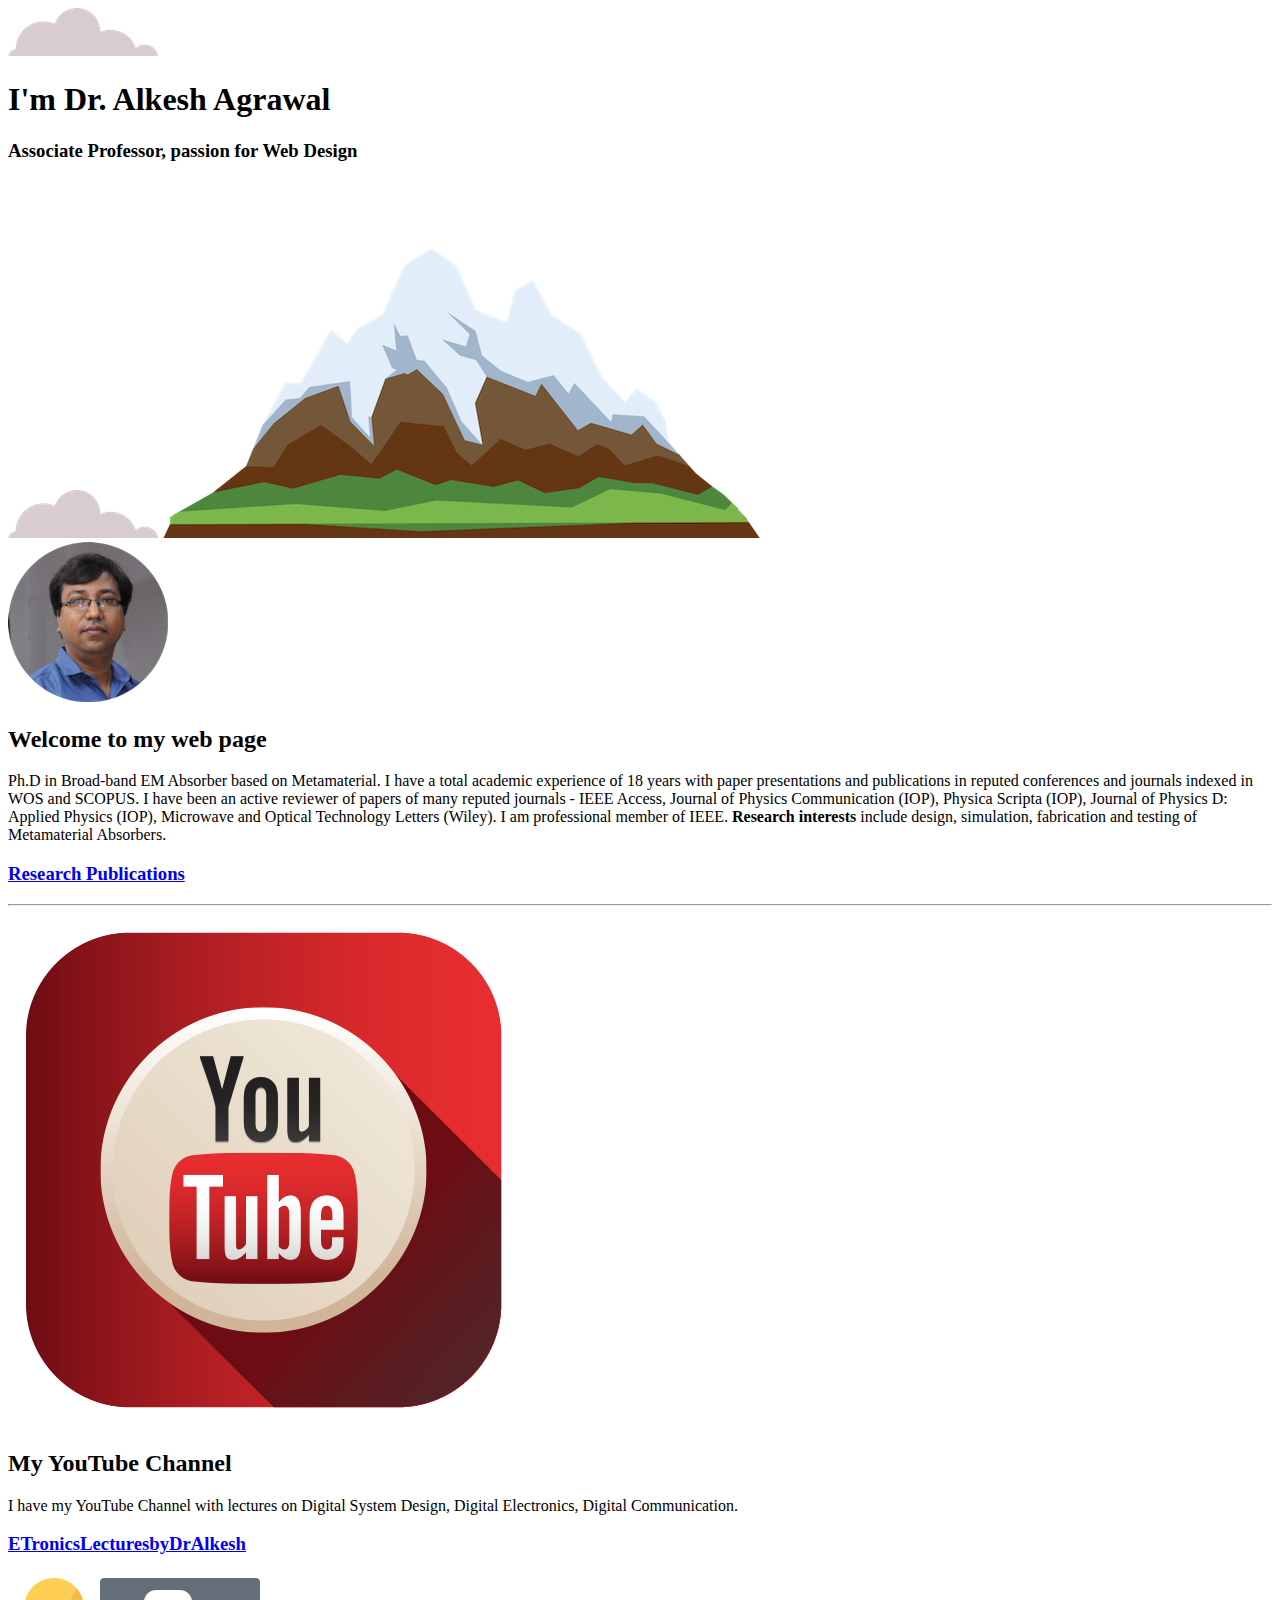
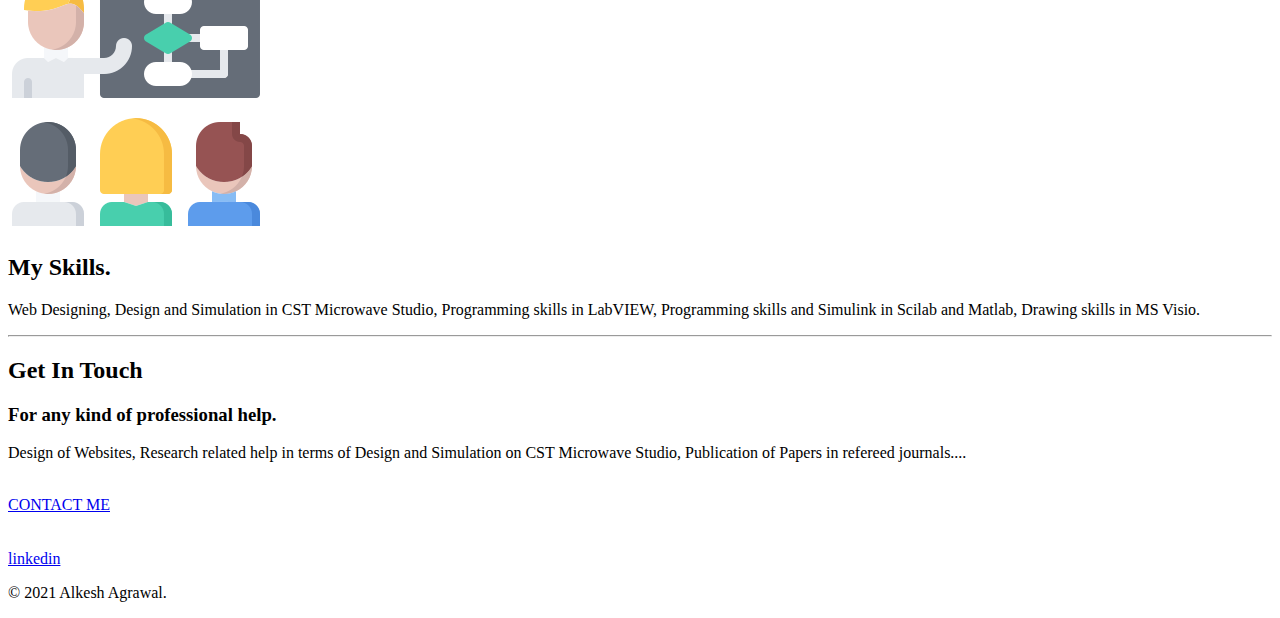
==== index.html @ accfef17 "Add files via upload" ====
<!DOCTYPE html>
<html lang="en">
  <head>
    <meta charset="UTF-8" />
    <meta http-equiv="X-UA-Compatible" content="IE=edge" />
    <meta name="viewport" content="width=device-width, initial-scale=1.0" />
    <title>Alkesh Agrawal</title>
    <link href="CSS/style.css" rel="stylesheet" />
    <link href="favicon.ico" rel="icon" />
    <link
      href="https://fonts.googleapis.com/css2?family=Merriweather:wght@300&family=Montserrat:wght@600&family=Sacramento&display=swap"
      rel="stylesheet"
    />
  </head>
  <body>
    <div class="top-container">
      <img class="top-cloud" src="cloud.png" />
      <h1>I'm Dr. Alkesh Agrawal</h1>
      <h3>Associate Professor, passion for Web Design</h3>
      <img class="bottom-cloud" src="cloud.png" />
      <img class="bottom-mountain" src="mountain.png" />
    </div>
    <div class="middle-container">
      <div class="profile">
        <img src="alkesh1.png" alt="" />
        <h2>Welcome to my web page</h2>
        <p class='profile'>
          Ph.D in Broad-band EM Absorber based on Metamaterial. I have a total
          academic experience of 18 years with paper presentations and
          publications in reputed conferences and journals indexed in WOS and SCOPUS. I have been an active reviewer of papers of many reputed
          journals - IEEE Access, Journal of Physics Communication (IOP), Physica
          Scripta (IOP), Journal of Physics D: Applied Physics (IOP), Microwave
          and Optical Technology Letters (Wiley). I am professional member of
          IEEE. <strong>Research interests </strong> include design, simulation, fabrication and testing of Metamaterial Absorbers.
          <h3><a class="btn" href="researchpublication.html"> Research Publications </a> </h3>
        </p>
      </div>
      <hr />
      <div class="skills">
        <div class="skill-row">
          
          <img class="youtube-pic" src="youtubepic2.png" alt="" />
          <p> <h2>My YouTube Channel</h2>
            I have my YouTube Channel with lectures on Digital System Design, Digital Electronics, Digital Communication.
          </p>
          <h3><a class="btn" href="myyoutubechannel.html"> ETronicsLecturesbyDrAlkesh </a> </h3>
        </div>
       
        <div class="skill-row">
          
          <img class="skill-pic" src="training.png" alt="" />
          <p> <h2>My Skills.</h2> Web Designing, Design and Simulation in CST Microwave Studio,
          Programming skills in LabVIEW,
          Programming skills and Simulink in Scilab and Matlab,
          Drawing skills in MS Visio.               
          </p>
        </div>
        
      </div>
      <hr />
      <div class="contact-me">
        <h2>Get In Touch</h2>
        <h3> For any kind of professional help.</h3>
        <p class="help">
          Design of Websites, Research related help in terms of Design and Simulation on CST Microwave Studio, Publication of Papers in refereed journals.... 
        </p> <br/>
        <a class="myButton" href="contact.html">CONTACT ME</a><br/> <br/>
      </div>
    </div>

    <div class="bottom-container">
      <br/><a href="https://in.linkedin.com/in/dr-alkesh-agrawal-0050a9172?trk=profile-badge"> linkedin </a>
      <p class="copy-right">© 2021 Alkesh Agrawal.</p>
    </div>
  </body>
</html>
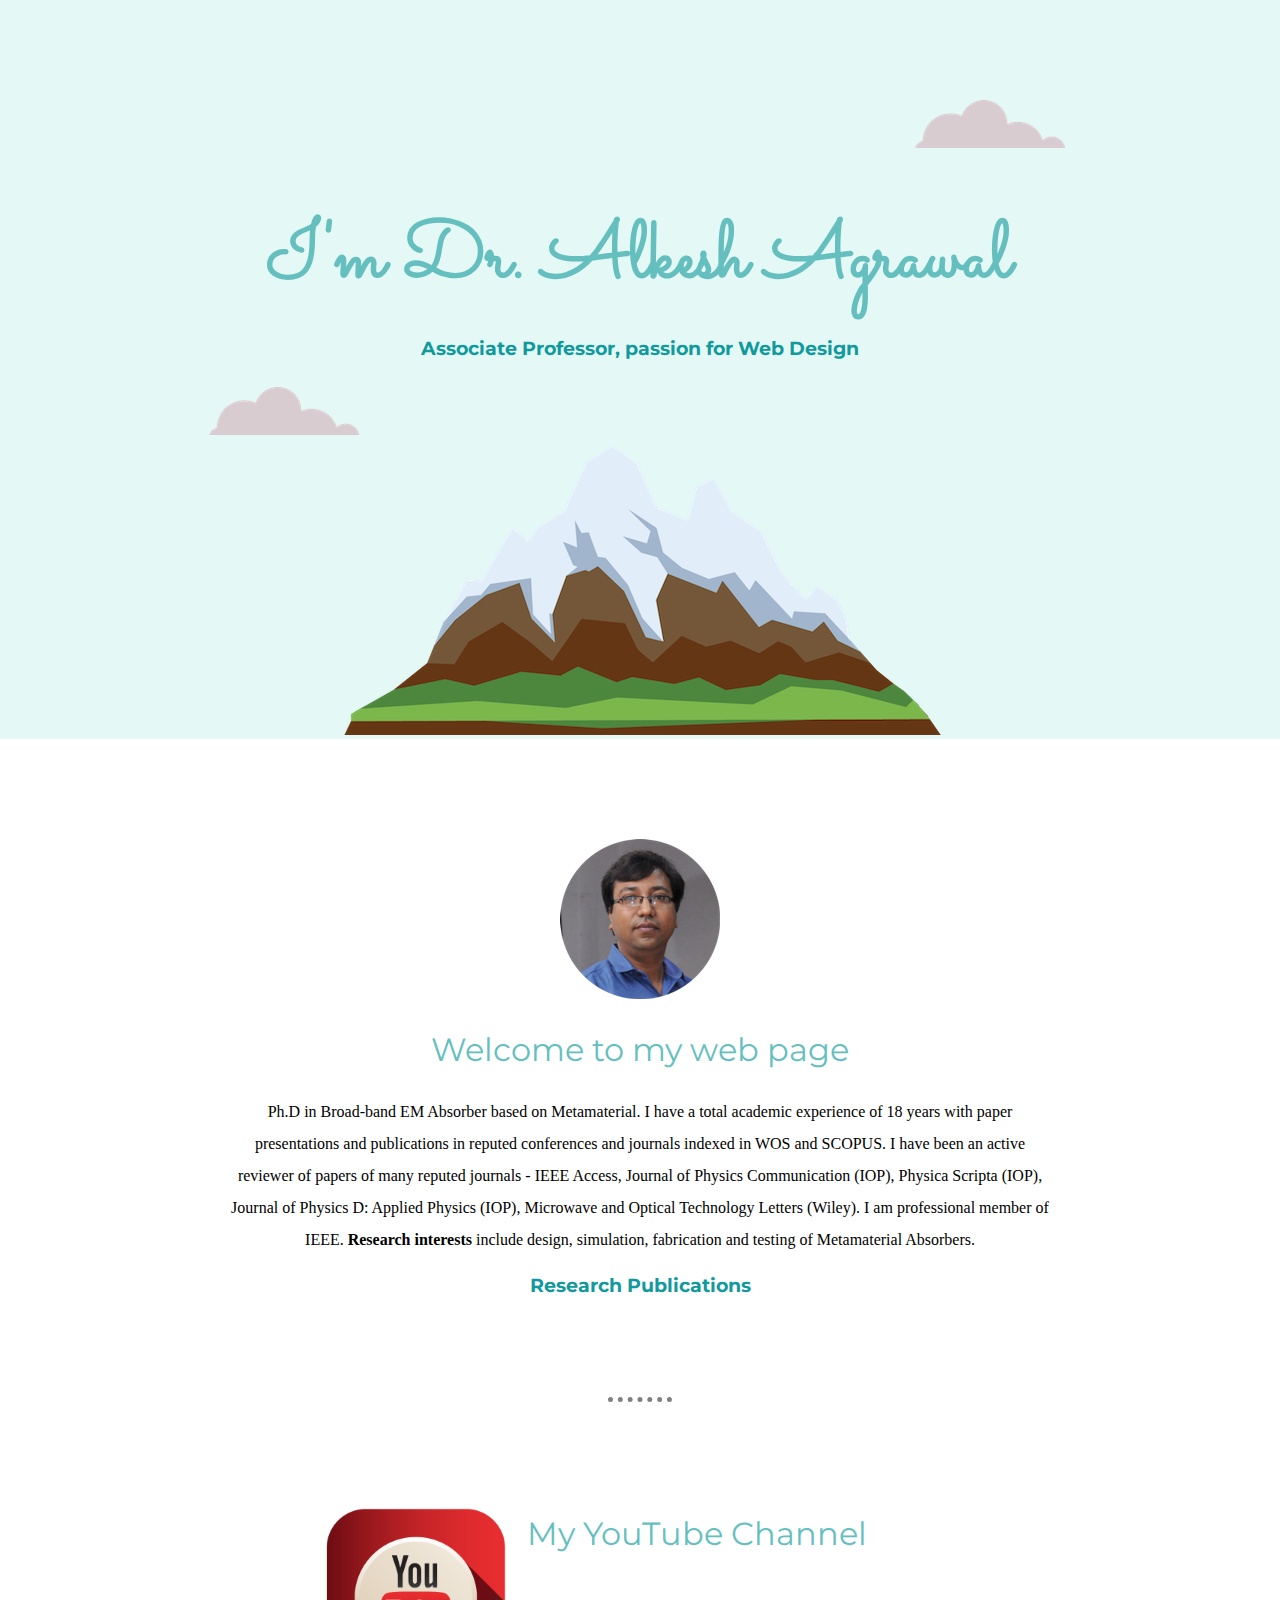
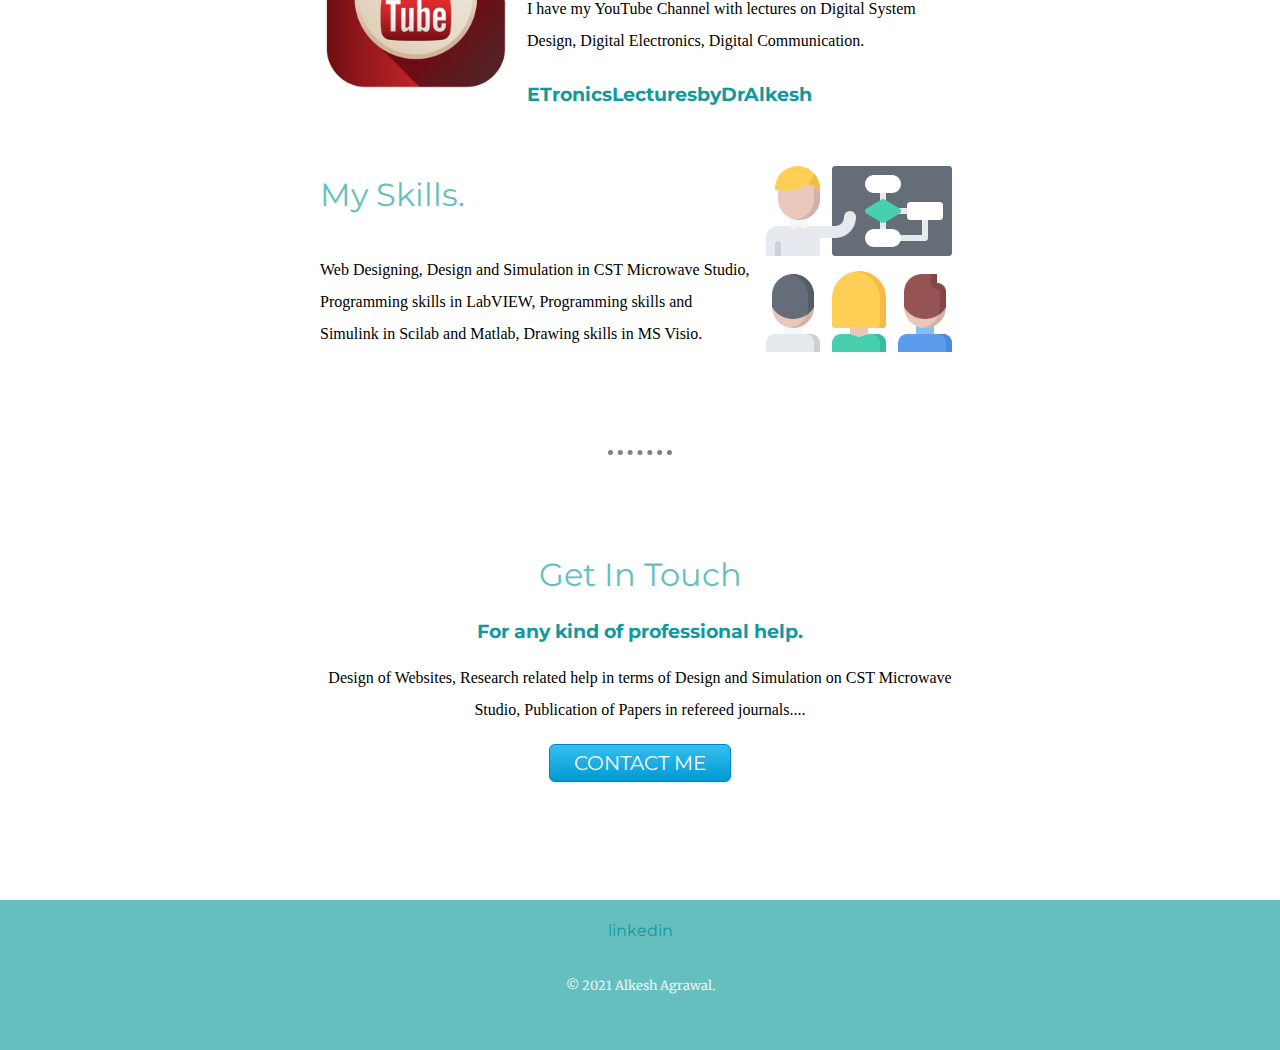
==== commit b0304a66: "Add files via upload" ====
--- a/index.html
+++ b/index.html
@@ -5,7 +5,7 @@
     <meta http-equiv="X-UA-Compatible" content="IE=edge" />
     <meta name="viewport" content="width=device-width, initial-scale=1.0" />
     <title>Alkesh Agrawal</title>
-    <link href="CSS/style.css" rel="stylesheet" />
+    <link href="style.css" rel="stylesheet" />
     <link href="favicon.ico" rel="icon" />
     <link
       href="https://fonts.googleapis.com/css2?family=Merriweather:wght@300&family=Montserrat:wght@600&family=Sacramento&display=swap"
--- a/style.css
+++ b/style.css
@@ -0,0 +1,199 @@
+body {
+  margin: 0;
+  text-align: center;
+  font-family: "Merriweather", serif;
+}
+
+h1 {
+  font-size: 5rem;
+  color: #66bfbf;
+  margin: 50px auto 0 auto;
+  font-family: "Sacramento", cursive;
+}
+
+h2 {
+  font-size: 2rem;
+  font-weight: normal;
+  font-family: "Montserrat", sans-serif;
+  color: #66bfbf;
+}
+
+h3 {
+  font-family: "Montserrat", sans-serif;
+  color: #11999e;
+}
+
+h4 {
+  font-family: "Montserrat", sans-serif;
+}
+
+p {
+  line-height: 2;
+}
+
+a {
+  text-decoration: none;
+  color: #11999e;
+  font-family: "Montserrat", sans-serif;
+}
+
+a:hover {
+  color: #bcebeb;
+}
+
+.profile {
+  width: 80%;
+  margin: auto;
+}
+
+.help {
+  width: 50%;
+  margin: auto;
+}
+
+.btn {
+  color: #11999e;
+}
+
+.footer-link {
+  color: #11999e;
+}
+
+.skill-row {
+  width: 50%;
+  margin: 50px auto 50px auto;
+  text-align: left;
+  line-height: 2;
+}
+
+.skill-pic {
+  width: 30%;
+  position: relative;
+  right: 5px;
+  float: right;
+  padding-left: 15px;
+}
+.youtube-pic {
+  width: 30%;
+  float: left;
+  padding-right: 15px;
+}
+.bottom-cloud {
+  position: relative;
+  bottom: 300px;
+  left: 20px;
+}
+.top-cloud {
+  position: relative;
+  left: 350px;
+}
+
+.bottom-mountain {
+  margin-right: 150px;
+}
+
+.top-container {
+  background-color: #e4f9f5;
+  position: relative; /* the box is now free to move from static position by 100px from top */
+  padding-top: 100px;
+}
+
+.middle-container {
+  margin: 100px auto;
+  font-family: "Times New Roman", Times, serif;
+  font-weight: normal;
+}
+
+.bottom-container {
+  background-color: #66bfbf;
+  height: 150px;
+}
+.copy-right {
+  color: #eaf6f6;
+  font-size: 0.8rem;
+  padding: 20px 0;
+}
+
+hr {
+  border-style: none;
+  border-top-style: dotted;
+  border-color: grey;
+  border-width: 5px;
+  width: 5%;
+  margin: 100px auto 100px auto;
+}
+
+.research-pub {
+  text-align: left;
+  margin: 50px auto 10px auto;
+  font-family: Cambria, Cochin, Georgia, Times, "Times New Roman", serif;
+}
+
+.youtube-channel {
+  text-align: left;
+  margin: auto;
+}
+
+.myButton {
+  box-shadow: 0px 1px 0px 0px #f0f7fa;
+  background: linear-gradient(to bottom, #33bdef 5%, #019ad2 100%);
+  background-color: #66bfbf;
+  border-radius: 6px;
+  border: 1px solid #057fd0;
+  display: inline-block;
+  cursor: pointer;
+  color: #ffffff;
+  font-family: "Montserrat", sans-serif;
+  font-size: 20px;
+  padding: 6px 24px;
+  text-decoration: none;
+  margin: auto;
+}
+.myButton:hover {
+  background: linear-gradient(to bottom, #019ad2 5%, #33bdef 100%);
+  background-color: #019ad2;
+}
+
+.pierC {
+  background-color: #c2e2ee;
+  height: 100px;
+  width: 200px;
+  text-align: center;
+  float: left;
+  margin-right: 20px;
+  position: relative;
+  bottom: 20px;
+}
+
+.iop {
+  background-color: #c2e2ee;
+  height: 100px;
+  width: 200px;
+  text-align: center;
+  float: left;
+  margin-right: 20px;
+  position: relative;
+  bottom: 20px;
+}
+
+.pierM {
+  background-color: #c2e2ee;
+  height: 100px;
+  width: 200px;
+  text-align: center;
+  float: left;
+  margin-right: 20px;
+  position: relative;
+  bottom: 20px;
+}
+
+.ieeeX {
+  background-color: #c2e2ee;
+  height: 100px;
+  width: 200px;
+  text-align: center;
+  float: left;
+  margin-right: 20px;
+  position: relative;
+  bottom: 20px;
+}
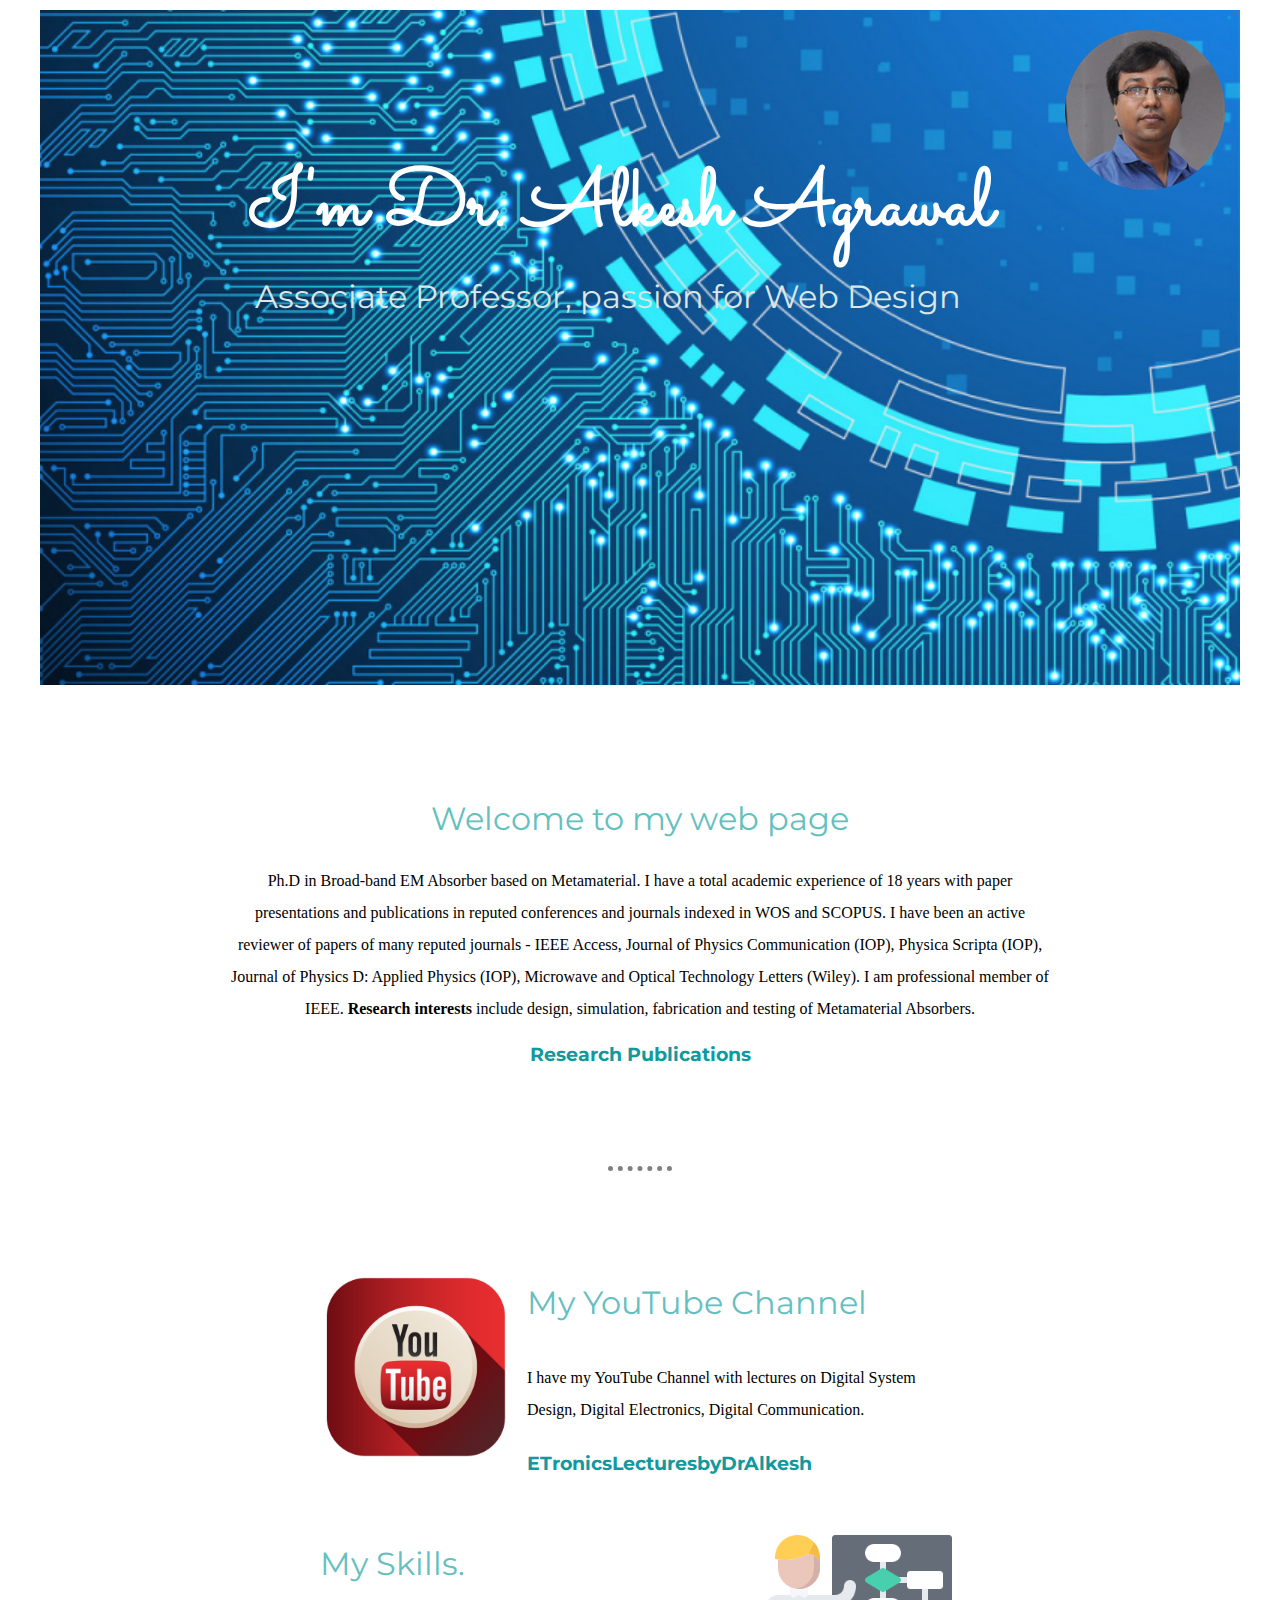
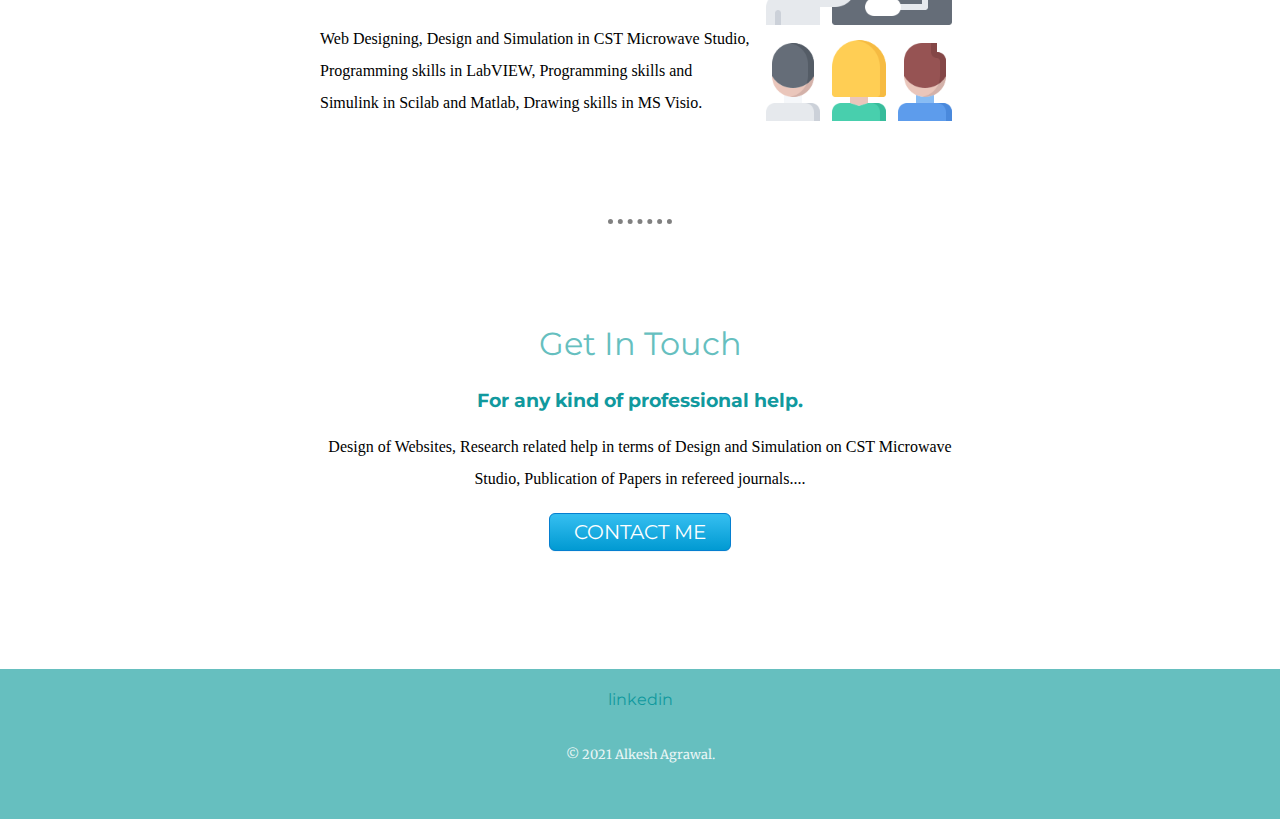
==== commit 2c124cf4: "Add files via upload" ====
--- a/index.html
+++ b/index.html
@@ -14,15 +14,14 @@
   </head>
   <body>
     <div class="top-container">
-      <img class="top-cloud" src="cloud.png" />
       <h1>I'm Dr. Alkesh Agrawal</h1>
-      <h3>Associate Professor, passion for Web Design</h3>
-      <img class="bottom-cloud" src="cloud.png" />
-      <img class="bottom-mountain" src="mountain.png" />
+      <h2 class="h2"> Associate Professor, passion for Web Design</h2> 
+      <img class="alkesh-pic" src="alkesh1.png" alt="" />
+      <img class="dComm1" src="digitalComm1.jpg" />
     </div>
     <div class="middle-container">
       <div class="profile">
-        <img src="alkesh1.png" alt="" />
+        
         <h2>Welcome to my web page</h2>
         <p class='profile'>
           Ph.D in Broad-band EM Absorber based on Metamaterial. I have a total
--- a/style.css
+++ b/style.css
@@ -6,9 +6,12 @@
 
 h1 {
   font-size: 5rem;
-  color: #66bfbf;
-  margin: 50px auto 0 auto;
+  color: white;
+  margin: auto;
   font-family: "Sacramento", cursive;
+  position: absolute;
+  top: 150px;
+  left: 250px;
 }
 
 h2 {
@@ -16,6 +19,13 @@
   font-weight: normal;
   font-family: "Montserrat", sans-serif;
   color: #66bfbf;
+}
+.h2 {
+  font-family: "Montserrat", sans-serif;
+  color: #dbe6e6;
+  position: absolute;
+  top: 250px;
+  left: 255px;
 }
 
 h3 {
@@ -78,24 +88,22 @@
   float: left;
   padding-right: 15px;
 }
-.bottom-cloud {
-  position: relative;
-  bottom: 300px;
-  left: 20px;
-}
-.top-cloud {
-  position: relative;
-  left: 350px;
-}
-
-.bottom-mountain {
-  margin-right: 150px;
-}
 
 .top-container {
-  background-color: #e4f9f5;
   position: relative; /* the box is now free to move from static position by 100px from top */
-  padding-top: 100px;
+  padding-top: 10px;
+  padding-bottom: 10px;
+}
+.dComm1 {
+  float: center;
+  width: 1200px;
+}
+
+.alkesh-pic {
+  float: right;
+  position: absolute;
+  right: 55px;
+  top: 30px;
 }
 
 .middle-container {
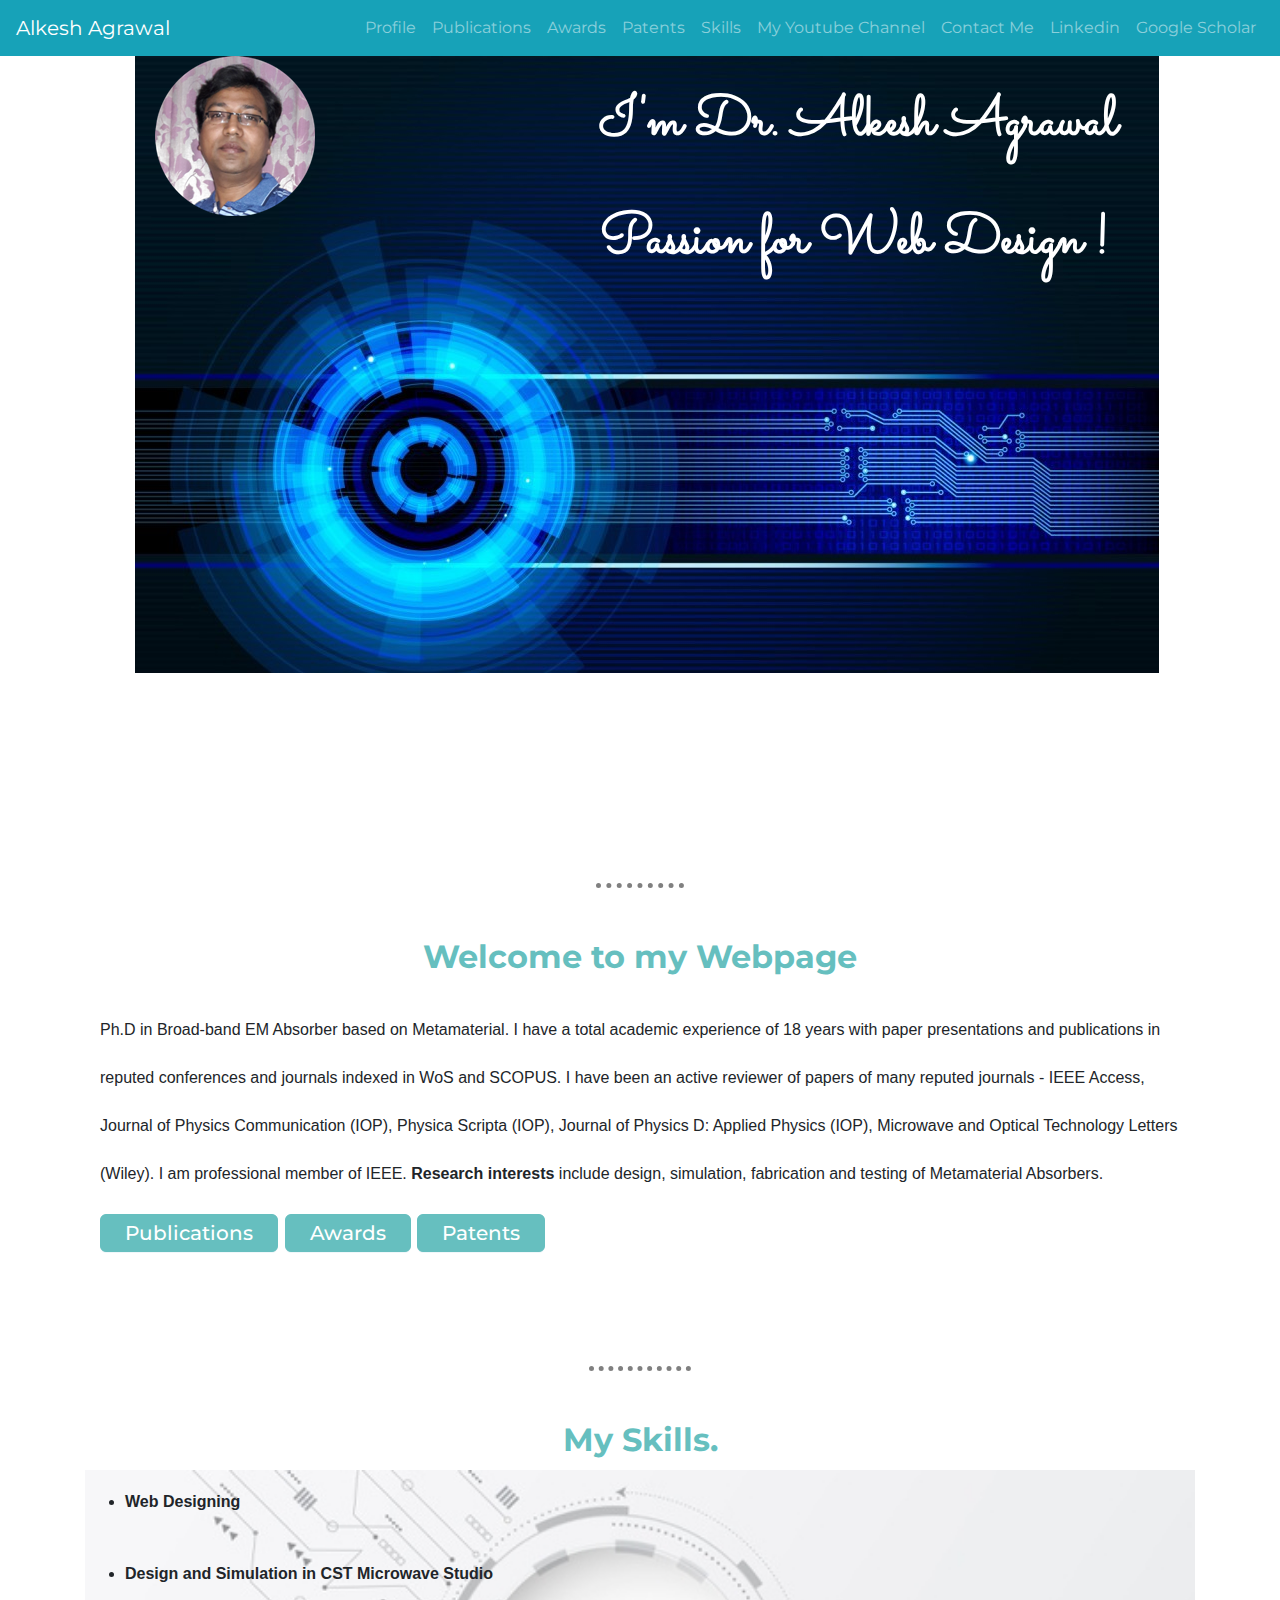
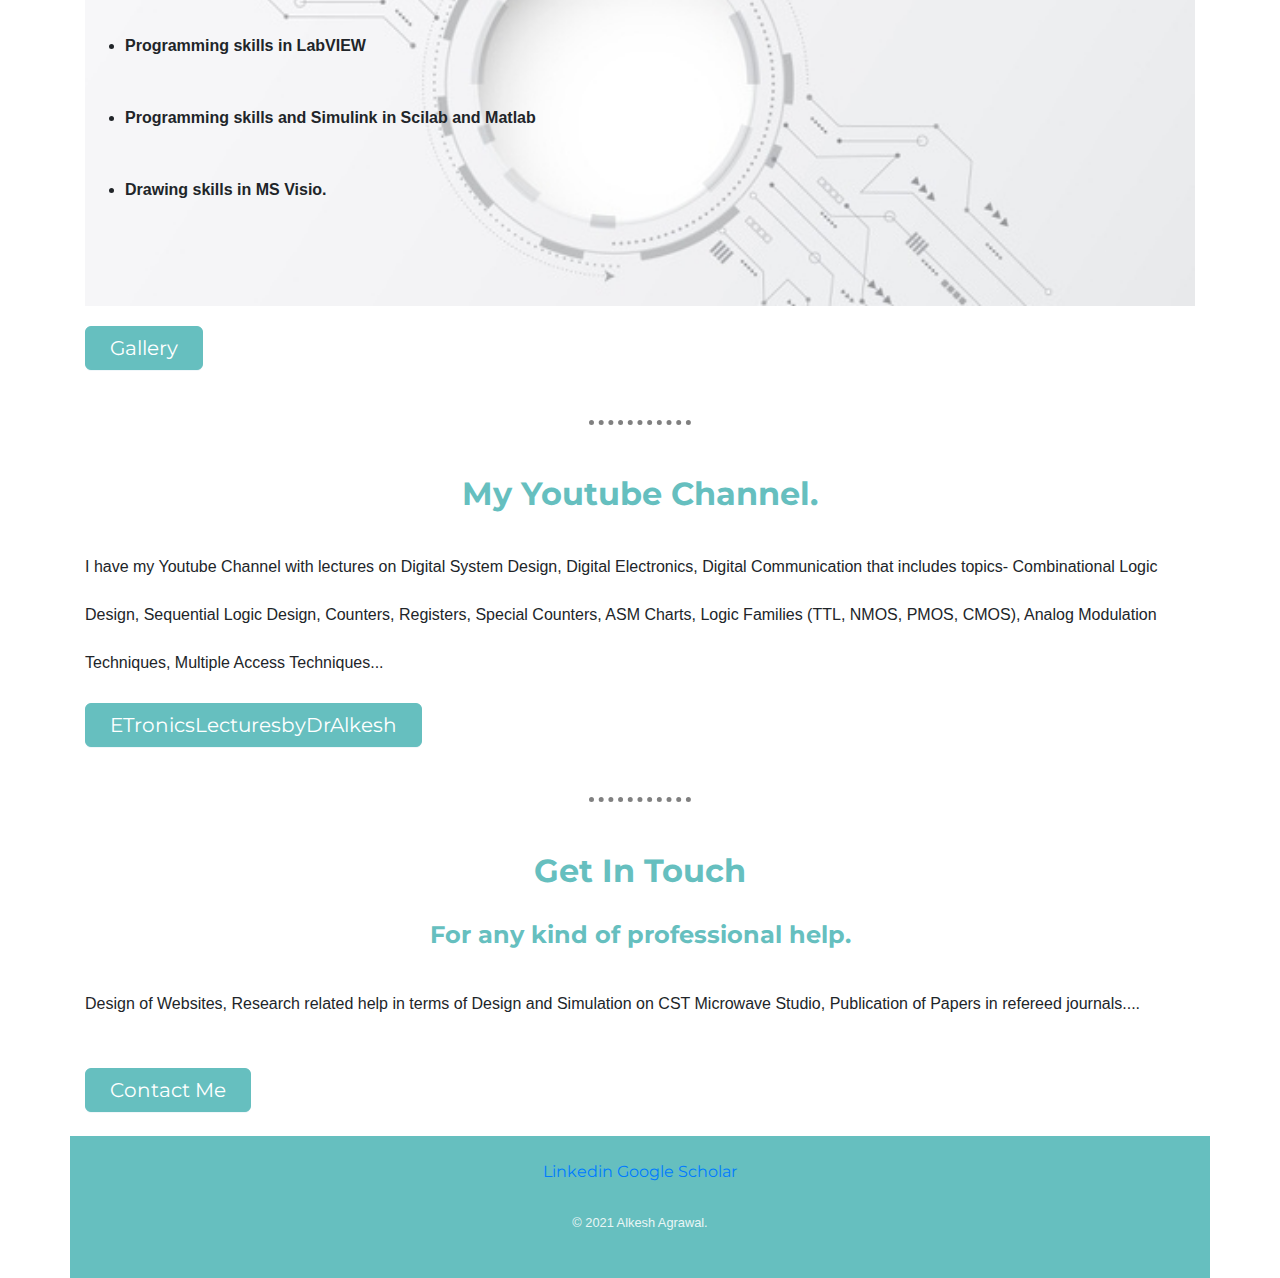
==== commit 803469d7: "Add files via upload" ====
--- a/index.html
+++ b/index.html
@@ -1,75 +1,161 @@
 <!DOCTYPE html>
 <html lang="en">
   <head>
-    <meta charset="UTF-8" />
-    <meta http-equiv="X-UA-Compatible" content="IE=edge" />
-    <meta name="viewport" content="width=device-width, initial-scale=1.0" />
-    <title>Alkesh Agrawal</title>
+    <!-- Required meta tags -->
+    <meta charset="utf-8" />
+    <meta
+      name="viewport"
+      content="width=device-width, initial-scale=1, shrink-to-fit=no"
+    />
     <link href="style.css" rel="stylesheet" />
-    <link href="favicon.ico" rel="icon" />
+    <!-- google fonts-->
+    <!-- font-family: 'Montserrat', sans-serif; font-family: 'Sacramento', cursive;-->
+    <link rel="preconnect" href="https://fonts.gstatic.com" />
     <link
-      href="https://fonts.googleapis.com/css2?family=Merriweather:wght@300&family=Montserrat:wght@600&family=Sacramento&display=swap"
+      href="https://fonts.googleapis.com/css2?family=Sacramento&display=swap"
       rel="stylesheet"
     />
+    <link href="https://fonts.googleapis.com/css2?family=Montserrat:wght@500&display=swap" rel="stylesheet">
+
+    <!-- Bootstrap CSS -->
+    <link
+      rel="stylesheet"
+      href="https://maxcdn.bootstrapcdn.com/bootstrap/4.0.0/css/bootstrap.min.css"
+      integrity="sha384-Gn5384xqQ1aoWXA+058RXPxPg6fy4IWvTNh0E263XmFcJlSAwiGgFAW/dAiS6JXm"
+      crossorigin="anonymous"
+    />
+
+    <title>Alkesh Agrawal</title>
   </head>
   <body>
-    <div class="top-container">
-      <h1>I'm Dr. Alkesh Agrawal</h1>
-      <h2 class="h2"> Associate Professor, passion for Web Design</h2> 
-      <img class="alkesh-pic" src="alkesh1.png" alt="" />
-      <img class="dComm1" src="digitalComm1.jpg" />
-    </div>
-    <div class="middle-container">
-      <div class="profile">
-        
-        <h2>Welcome to my web page</h2>
-        <p class='profile'>
+    <nav class="navbar navbar-expand-lg navbar-dark bg-info">
+      <a class="navbar-brand" href="#"> Alkesh Agrawal</a>
+      <button
+        class="navbar-toggler"
+        type="button"
+        data-toggle="collapse"
+        data-target="#navbarSupportedContent"
+        aria-controls="navbarSupportedContent"
+        aria-expanded="false"
+        aria-label="Toggle navigation"
+      >
+        <span class="navbar-toggler-icon"></span>
+      </button>
+      <div class="collapse navbar-collapse" id="navbarSupportedContent">
+        <ul class="navbar-nav ml-auto">
+          <li class="navbar-item">
+            <a class="nav-link" href="#profile">Profile</a>
+          </li>
+          <li class="navbar-item">
+            <a class="nav-link" href="#profile">Publications</a>
+          </li>
+          <li class="navbar-item">
+            <a class="nav-link" href="#profile">Awards</a>
+          </li>
+          <li class="navbar-item">
+            <a class="nav-link" href="#profile">Patents</a>
+          </li>
+          <li class="navbar-item">
+            <a class="nav-link" href="#skills">Skills</a>
+          </li>
+          <li class="navbar-item">
+            <a class="nav-link" href="#youtube">My Youtube Channel</a>
+          </li>
+          <li class="navbar-item">
+            <a class="nav-link" href="#contact">Contact Me</a>
+          </li>
+          <li class="navbar-item">
+            <a class="nav-link" href="#linkedin">Linkedin</a>
+          </li>
+          <li class="navbar-item">
+            <a class="nav-link" href="#linkedin">Google Scholar</a>
+          </li>
+        </ul>
+      </div>
+    </nav>
+    <div class="container top-container">
+      <div class="big-title">
+        <h1 class="title">
+          I'm Dr. Alkesh Agrawal
+          <p>Passion for Web Design !</p>
+        </h1>
+        <img class="profile-img" src="alkesh1.png" />
+        <img class="background-img1" src="digitalComm1.jpg" />
+      </div> <hr class="border-line">
+      
+      <div class="profile container" id="profile">
+        <h2 class="sub-title">Welcome to my Webpage</h2>
+        <p class="profile-para">
           Ph.D in Broad-band EM Absorber based on Metamaterial. I have a total
           academic experience of 18 years with paper presentations and
-          publications in reputed conferences and journals indexed in WOS and SCOPUS. I have been an active reviewer of papers of many reputed
+          publications in reputed conferences and journals indexed in WoS and SCOPUS. I have been an active reviewer of papers of many reputed
           journals - IEEE Access, Journal of Physics Communication (IOP), Physica
           Scripta (IOP), Journal of Physics D: Applied Physics (IOP), Microwave
           and Optical Technology Letters (Wiley). I am professional member of
           IEEE. <strong>Research interests </strong> include design, simulation, fabrication and testing of Metamaterial Absorbers.
-          <h3><a class="btn" href="researchpublication.html"> Research Publications </a> </h3>
+          <h4 ><a class="myButton" href="researchpublication.html"> Publications </a> <a class="myButton" href="awards.html"> Awards </a> <a class="myButton" href="patent.html"> Patents </a></h4>
         </p>
+
       </div>
-      <hr />
-      <div class="skills">
-        <div class="skill-row">
-          
-          <img class="youtube-pic" src="youtubepic2.png" alt="" />
-          <p> <h2>My YouTube Channel</h2>
-            I have my YouTube Channel with lectures on Digital System Design, Digital Electronics, Digital Communication.
-          </p>
-          <h3><a class="btn" href="myyoutubechannel.html"> ETronicsLecturesbyDrAlkesh </a> </h3>
-        </div>
-       
-        <div class="skill-row">
-          
-          <img class="skill-pic" src="training.png" alt="" />
-          <p> <h2>My Skills.</h2> Web Designing, Design and Simulation in CST Microwave Studio,
-          Programming skills in LabVIEW,
-          Programming skills and Simulink in Scilab and Matlab,
-          Drawing skills in MS Visio.               
-          </p>
-        </div>
-        
-      </div>
-      <hr />
-      <div class="contact-me">
-        <h2>Get In Touch</h2>
-        <h3> For any kind of professional help.</h3>
-        <p class="help">
-          Design of Websites, Research related help in terms of Design and Simulation on CST Microwave Studio, Publication of Papers in refereed journals.... 
-        </p> <br/>
-        <a class="myButton" href="contact.html">CONTACT ME</a><br/> <br/>
-      </div>
+    </div><br><br> <hr class="border-line">
+
+    <div class="middle-container-1 container" id="skills">
+      
+      <h2 class="sub-title">My Skills.</h2>
+     
+        <ul class="skill-points">
+        <li ><strong>Web Designing</strong> </li><br><br>
+        <li><strong>Design and Simulation in CST Microwave Studio</strong></li><br><br>
+        <li><strong>Programming skills in LabVIEW</strong></li><br><br>
+        <li><strong>Programming skills and Simulink in Scilab and Matlab</strong></li><br><br>
+        <li><strong>Drawing skills in MS Visio.</strong> </li><br><br>
+       </ul>
+       <img class="background-img2" src="digitalComm2.jpg" style="width:100%;" />
+       <a class="myButton" href="gallery.html"> Gallery </a>
+    </div><hr class="border-line">
+    <div class="middle-container-2 container" id="youtube">
+      
+      <h2 class="sub-title">My Youtube Channel.</h2>
+      <p> 
+        I have my Youtube Channel with lectures on Digital System Design, Digital Electronics, Digital Communication that includes topics- Combinational Logic Design, Sequential Logic Design, Counters, Registers, Special Counters, ASM Charts, Logic Families (TTL, NMOS, PMOS, CMOS), Analog Modulation Techniques, Multiple Access Techniques...    
+      </p>
+      <a class="myButton" href="myyoutubechannel.html"> ETronicsLecturesbyDrAlkesh </a> 
+    </div><hr class="border-line">
+
+    <div class=" bottom-container contact-me container" id="contact">
+      <h2 class="sub-title">Get In Touch</h2>
+      <h4 class="sub-title"> For any kind of professional help.</h4>
+      <p>
+        Design of Websites, Research related help in terms of Design and Simulation on CST Microwave Studio, Publication of Papers in refereed journals.... 
+      </p> <br/>
+      <a class="myButton" href="contact.html">Contact Me</a><br/> <br/>
+    </div> 
+    <div class="footer container" id="linkedin">
+      <br/><a href="https://in.linkedin.com/in/dr-alkesh-agrawal-0050a9172?trk=profile-badge"> Linkedin </a>
+      <a href="https://scholar.google.com/citations?hl=en&user=Yc6hSfcAAAAJ"> Google Scholar </a>
+      <p class="copy-right">© 2021 Alkesh Agrawal.</p>
     </div>
 
-    <div class="bottom-container">
-      <br/><a href="https://in.linkedin.com/in/dr-alkesh-agrawal-0050a9172?trk=profile-badge"> linkedin </a>
-      <p class="copy-right">© 2021 Alkesh Agrawal.</p>
-    </div>
+
+
+
+
+    <!-- Optional JavaScript -->
+    <!-- jQuery first, then Popper.js, then Bootstrap JS -->
+    <script
+      src="https://code.jquery.com/jquery-3.2.1.slim.min.js"
+      integrity="sha384-KJ3o2DKtIkvYIK3UENzmM7KCkRr/rE9/Qpg6aAZGJwFDMVNA/GpGFF93hXpG5KkN"
+      crossorigin="anonymous"
+    ></script>
+    <script
+      src="https://cdnjs.cloudflare.com/ajax/libs/popper.js/1.12.9/umd/popper.min.js"
+      integrity="sha384-ApNbgh9B+Y1QKtv3Rn7W3mgPxhU9K/ScQsAP7hUibX39j7fakFPskvXusvfa0b4Q"
+      crossorigin="anonymous"
+    ></script>
+    <script
+      src="https://maxcdn.bootstrapcdn.com/bootstrap/4.0.0/js/bootstrap.min.js"
+      integrity="sha384-JZR6Spejh4U02d8jOt6vLEHfe/JQGiRRSQQxSfFWpi1MquVdAyjUar5+76PVCmYl"
+      crossorigin="anonymous"
+    ></script>
   </body>
 </html>
--- a/style.css
+++ b/style.css
@@ -1,49 +1,48 @@
 body {
-  margin: 0;
-  text-align: center;
-  font-family: "Merriweather", serif;
-}
-
-h1 {
-  font-size: 5rem;
+  text-align: center;
+}
+
+.title {
+  font-family: "Sacramento", cursive;
   color: white;
-  margin: auto;
-  font-family: "Sacramento", cursive;
+  font-weight: bold;
+  font-size: 3.5rem;
   position: absolute;
-  top: 150px;
-  left: 250px;
-}
-
-h2 {
-  font-size: 2rem;
-  font-weight: normal;
-  font-family: "Montserrat", sans-serif;
+  left: 600px;
+  top: 90px;
+  z-index: 1;
+}
+.sub-title {
+  font-family: "Montserrat", sans-serif;
+  text-align: center;
   color: #66bfbf;
-}
-.h2 {
-  font-family: "Montserrat", sans-serif;
-  color: #dbe6e6;
+  font-weight: bold;
+  margin-bottom: 30px;
+}
+.profile-img {
+  position: relative;
+  left: 70px;
+  z-index: 1;
+}
+.background-img1 {
+  position: relative;
+  bottom: 160px;
+  left: 50px;
+}
+
+.background-img2 {
+  position: relative;
+  bottom: 20px;
+}
+
+.skill-points {
   position: absolute;
-  top: 250px;
-  left: 255px;
-}
-
-h3 {
-  font-family: "Montserrat", sans-serif;
-  color: #11999e;
-}
-
-h4 {
-  font-family: "Montserrat", sans-serif;
-}
-
-p {
-  line-height: 2;
+  z-index: 1;
 }
 
 a {
   text-decoration: none;
-  color: #11999e;
+  color: #66bfbf;
   font-family: "Montserrat", sans-serif;
 }
 
@@ -51,157 +50,162 @@
   color: #bcebeb;
 }
 
-.profile {
-  width: 80%;
+p {
+  line-height: 3;
+}
+
+.research-pub {
+  text-align: left;
+  margin: 50px auto 10px auto;
+  font-family: Cambria, Cochin, Georgia, Times, "Times New Roman", serif;
+}
+.awards {
+  text-align: left;
+  margin: 50px auto 10px auto;
+  font-family: Cambria, Cochin, Georgia, Times, "Times New Roman", serif;
+}
+
+.pierC {
+  background-color: #66bfbf;
+  height: 100px;
+  width: 200px;
+  text-align: center;
+  float: left;
+  margin-right: 20px;
+  position: relative;
+  bottom: 20px;
+}
+
+.iop {
+  background-color: #66bfbf;
+  height: 100px;
+  width: 200px;
+  text-align: center;
+  float: left;
+  margin-right: 20px;
+  position: relative;
+  bottom: 20px;
+}
+
+.pierM {
+  background-color: #66bfbf;
+  height: 100px;
+  width: 200px;
+  text-align: center;
+  float: left;
+  margin-right: 20px;
+  position: relative;
+  bottom: 20px;
+}
+
+.ieeeX {
+  background-color: #66bfbf;
+  height: 100px;
+  width: 200px;
+  text-align: center;
+  float: left;
+  margin-right: 20px;
+  position: relative;
+  bottom: 20px;
+}
+.best-paper {
+  background-color: #c3e7e7;
+  height: 100px;
+  width: 200px;
+  text-align: center;
+  float: left;
+  margin-right: 20px;
+  position: relative;
+  bottom: 20px;
+}
+
+.patent-pub {
+  text-align: left;
+}
+.myButton {
+  box-shadow: 0px 1px 0px 0px #f0f7fa;
+  background: linear-gradient(to bottom, #66bfbf 5%, #66bfbf 100%);
+  background-color: #66bfbf;
+  border-radius: 6px;
+  border: 1px solid #66bfbf;
+  display: inline-block;
+  cursor: pointer;
+  color: #ffffff;
+  font-family: "Montserrat", sans-serif;
+  font-size: 20px;
+  padding: 6px 24px;
+  text-decoration: none;
   margin: auto;
 }
 
-.help {
-  width: 50%;
+.myButton:hover {
+  background: linear-gradient(to bottom, #66bfbf 5%, #33bdef 100%);
+  background-color: #66bfbf;
+  text-decoration: none;
+}
+
+.border-line {
+  border-style: none;
+  border-top-style: dotted;
+  border-color: grey;
+  border-width: 5px;
+  width: 8%;
+  margin: 50px auto 50px auto;
+}
+
+.youtube-channel {
+  text-align: left;
   margin: auto;
 }
 
-.btn {
-  color: #11999e;
-}
-
-.footer-link {
-  color: #11999e;
-}
-
-.skill-row {
-  width: 50%;
-  margin: 50px auto 50px auto;
-  text-align: left;
-  line-height: 2;
-}
-
-.skill-pic {
-  width: 30%;
-  position: relative;
-  right: 5px;
-  float: right;
-  padding-left: 15px;
-}
-.youtube-pic {
-  width: 30%;
-  float: left;
-  padding-right: 15px;
-}
-
-.top-container {
-  position: relative; /* the box is now free to move from static position by 100px from top */
-  padding-top: 10px;
-  padding-bottom: 10px;
-}
-.dComm1 {
-  float: center;
-  width: 1200px;
-}
-
-.alkesh-pic {
-  float: right;
-  position: absolute;
-  right: 55px;
-  top: 30px;
-}
-
-.middle-container {
-  margin: 100px auto;
-  font-family: "Times New Roman", Times, serif;
-  font-weight: normal;
-}
-
-.bottom-container {
-  background-color: #66bfbf;
-  height: 150px;
+.footer {
+  width: 50px;
+  background-color: #66bfbf;
+  text-align: center;
+}
+.contact-details {
+  font-family: "Montserrat", sans-serif;
+  color: #66bfbf;
 }
 .copy-right {
   color: #eaf6f6;
   font-size: 0.8rem;
   padding: 20px 0;
 }
-
-hr {
-  border-style: none;
-  border-top-style: dotted;
-  border-color: grey;
-  border-width: 5px;
-  width: 5%;
-  margin: 100px auto 100px auto;
-}
-
-.research-pub {
-  text-align: left;
-  margin: 50px auto 10px auto;
-  font-family: Cambria, Cochin, Georgia, Times, "Times New Roman", serif;
-}
-
-.youtube-channel {
-  text-align: left;
-  margin: auto;
-}
-
-.myButton {
-  box-shadow: 0px 1px 0px 0px #f0f7fa;
-  background: linear-gradient(to bottom, #33bdef 5%, #019ad2 100%);
-  background-color: #66bfbf;
-  border-radius: 6px;
-  border: 1px solid #057fd0;
-  display: inline-block;
-  cursor: pointer;
-  color: #ffffff;
-  font-family: "Montserrat", sans-serif;
-  font-size: 20px;
-  padding: 6px 24px;
-  text-decoration: none;
-  margin: auto;
-}
-.myButton:hover {
-  background: linear-gradient(to bottom, #019ad2 5%, #33bdef 100%);
-  background-color: #019ad2;
-}
-
-.pierC {
-  background-color: #c2e2ee;
-  height: 100px;
-  width: 200px;
-  text-align: center;
-  float: left;
-  margin-right: 20px;
-  position: relative;
-  bottom: 20px;
-}
-
-.iop {
-  background-color: #c2e2ee;
-  height: 100px;
-  width: 200px;
-  text-align: center;
-  float: left;
-  margin-right: 20px;
-  position: relative;
-  bottom: 20px;
-}
-
-.pierM {
-  background-color: #c2e2ee;
-  height: 100px;
-  width: 200px;
-  text-align: center;
-  float: left;
-  margin-right: 20px;
-  position: relative;
-  bottom: 20px;
-}
-
-.ieeeX {
-  background-color: #c2e2ee;
-  height: 100px;
-  width: 200px;
-  text-align: center;
-  float: left;
-  margin-right: 20px;
-  position: relative;
-  bottom: 20px;
-}
+.mylocation {
+  width: 80%;
+}
+
+/* Gallery CSS */
+/* Three columns side by side */
+.column {
+  float: left;
+  width: 30%;
+  margin-bottom: 16px;
+  padding: 0 8px;
+}
+
+/* Display the columns below each other instead of side by side on small screens */
+@media screen and (max-width: 650px) {
+  .column {
+    width: 100%;
+    display: block;
+  }
+}
+
+/* Add some shadows to create a card effect */
+.card {
+  box-shadow: 0 4px 8px 0 rgba(0, 0, 0, 0.2);
+}
+/* Some left and right padding inside the container */
+.container {
+  padding: 0 16px;
+}
+
+/* Clear floats */
+.container::after,
+.row::after {
+  content: "";
+  clear: both;
+  display: table;
+}
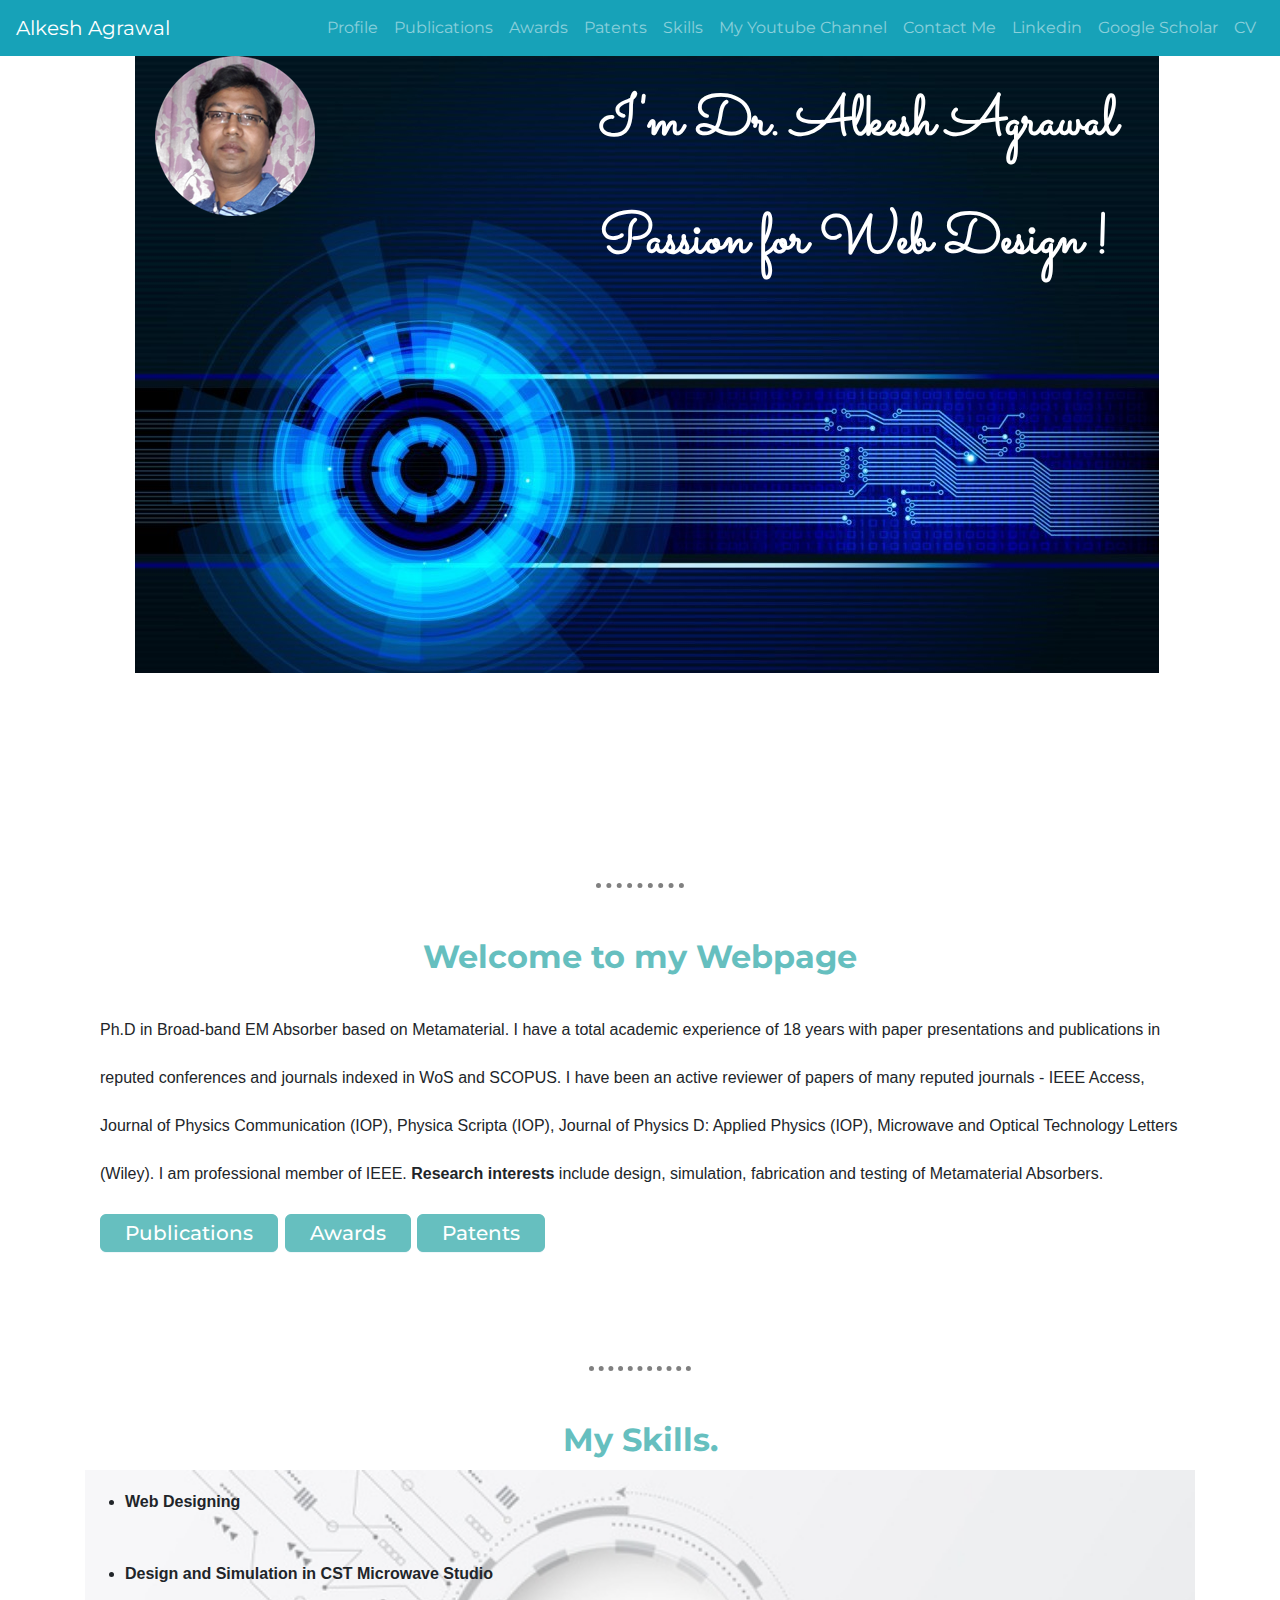
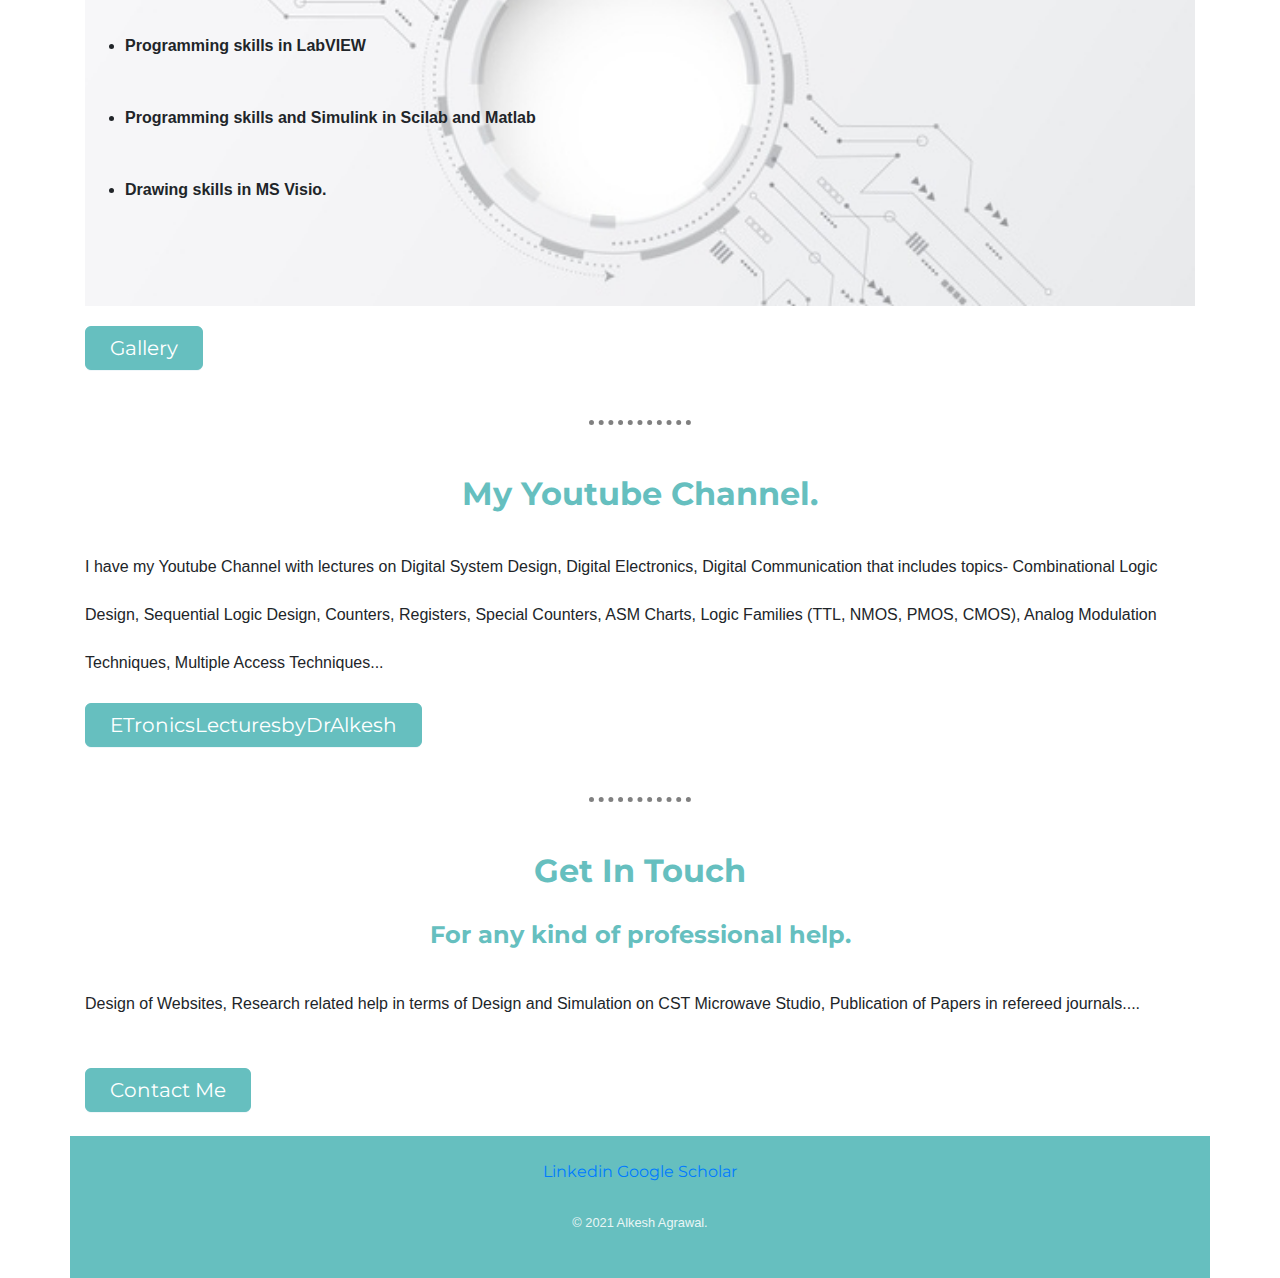
==== commit af9f6cc1: "Add files via upload" ====
--- a/index.html
+++ b/index.html
@@ -8,6 +8,7 @@
       content="width=device-width, initial-scale=1, shrink-to-fit=no"
     />
     <link href="style.css" rel="stylesheet" />
+    <link href="favicon.ico" rel="icon" />
     <!-- google fonts-->
     <!-- font-family: 'Montserrat', sans-serif; font-family: 'Sacramento', cursive;-->
     <link rel="preconnect" href="https://fonts.gstatic.com" />
@@ -69,6 +70,9 @@
           </li>
           <li class="navbar-item">
             <a class="nav-link" href="#linkedin">Google Scholar</a>
+          </li>
+          <li class="navbar-item">
+            <a class="nav-link" href="CurriculamVitae.pdf" download >CV</a>
           </li>
         </ul>
       </div>
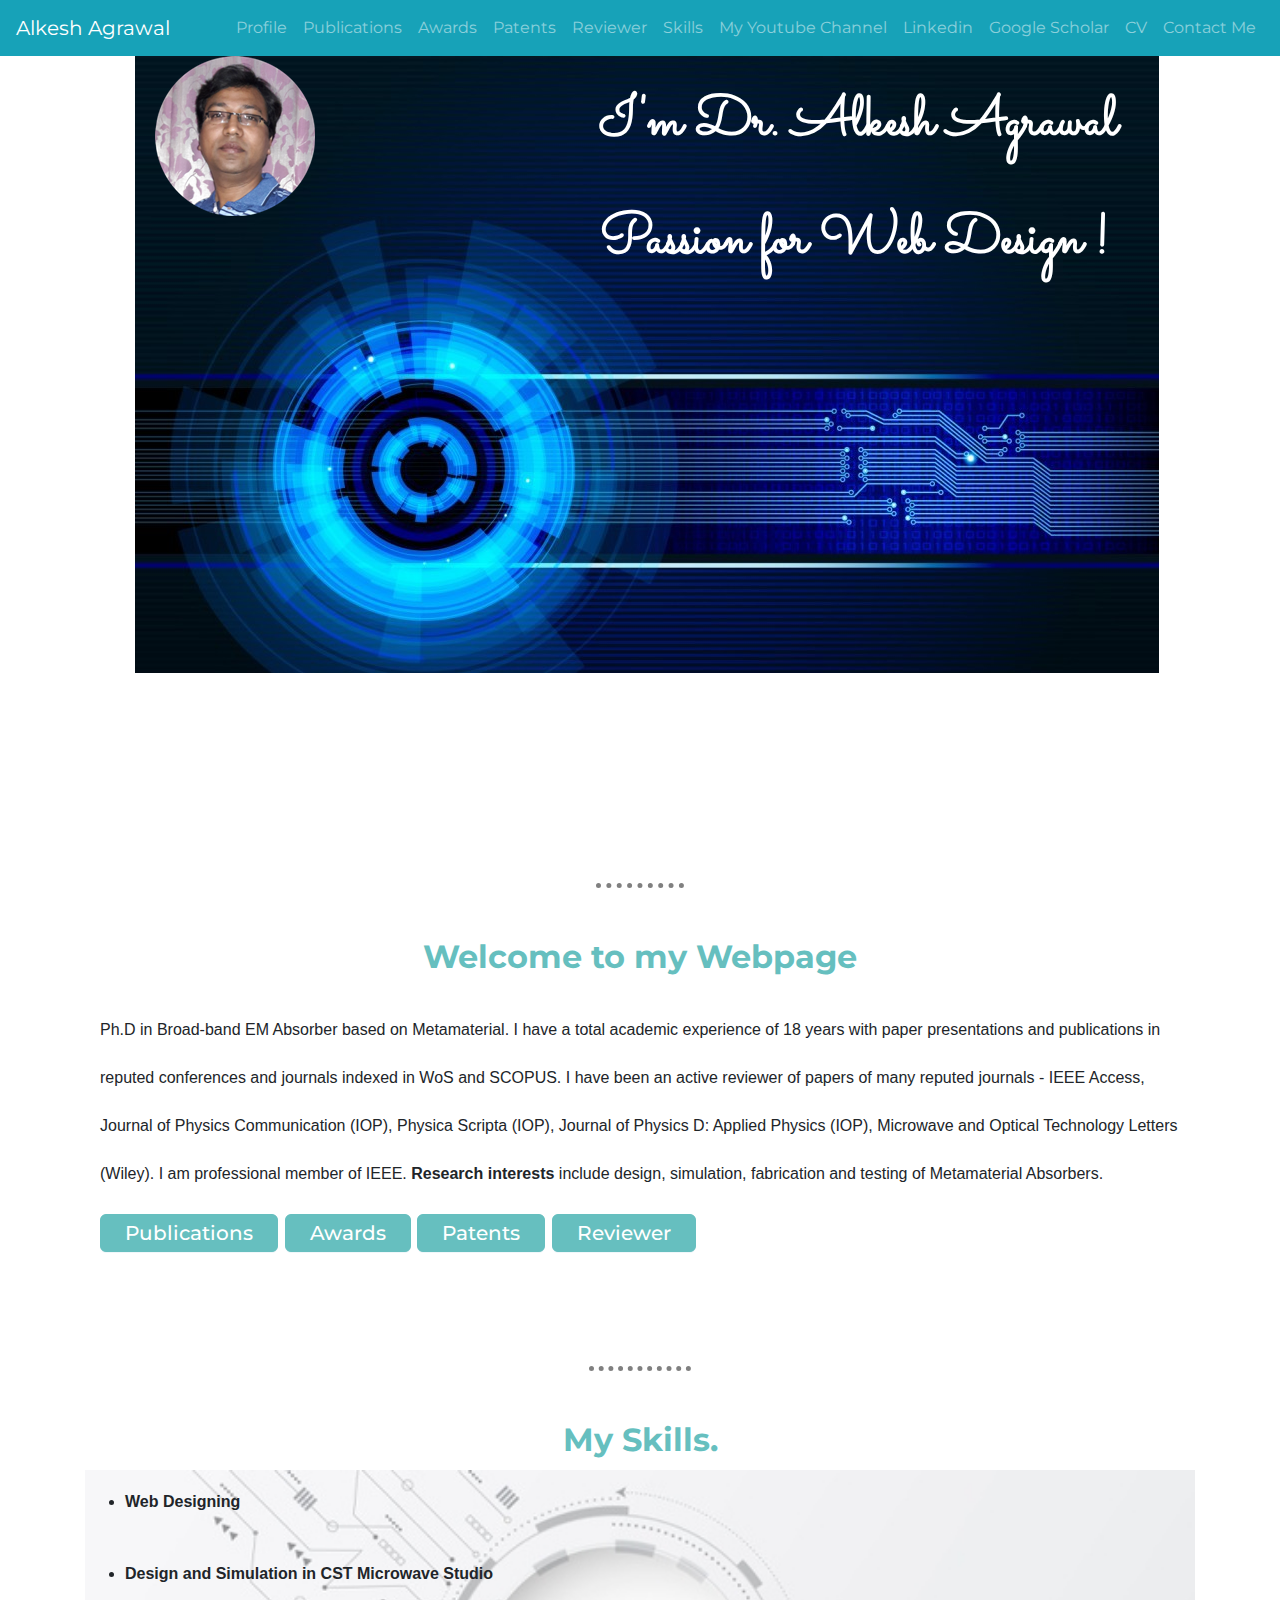
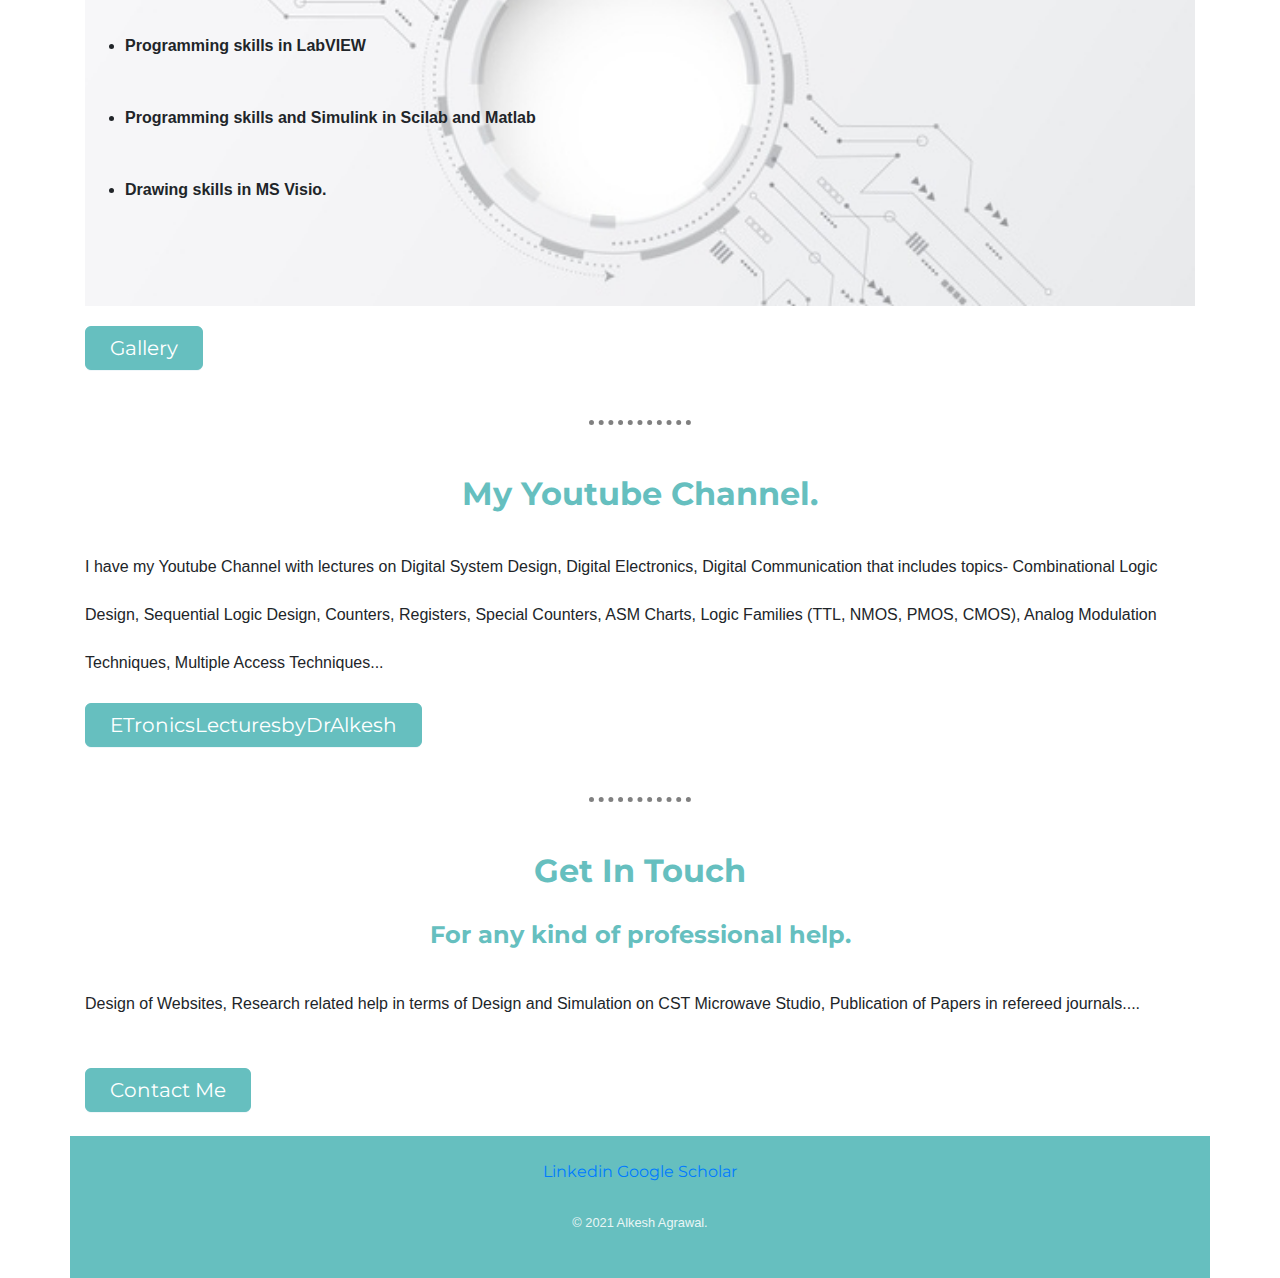
==== commit 36cb13a9: "Add files via upload" ====
--- a/index.html
+++ b/index.html
@@ -57,13 +57,13 @@
             <a class="nav-link" href="#profile">Patents</a>
           </li>
           <li class="navbar-item">
+            <a class="nav-link" href="#profile">Reviewer</a>
+          </li>
+          <li class="navbar-item">
             <a class="nav-link" href="#skills">Skills</a>
           </li>
           <li class="navbar-item">
             <a class="nav-link" href="#youtube">My Youtube Channel</a>
-          </li>
-          <li class="navbar-item">
-            <a class="nav-link" href="#contact">Contact Me</a>
           </li>
           <li class="navbar-item">
             <a class="nav-link" href="#linkedin">Linkedin</a>
@@ -72,7 +72,10 @@
             <a class="nav-link" href="#linkedin">Google Scholar</a>
           </li>
           <li class="navbar-item">
-            <a class="nav-link" href="CurriculamVitae.pdf" download >CV</a>
+            <a class="nav-link" href="CurriculamVitae.pdf" open>CV</a>
+          </li>
+          <li class="navbar-item">
+            <a class="nav-link" href="#contact">Contact Me</a>
           </li>
         </ul>
       </div>
@@ -97,7 +100,7 @@
           Scripta (IOP), Journal of Physics D: Applied Physics (IOP), Microwave
           and Optical Technology Letters (Wiley). I am professional member of
           IEEE. <strong>Research interests </strong> include design, simulation, fabrication and testing of Metamaterial Absorbers.
-          <h4 ><a class="myButton" href="researchpublication.html"> Publications </a> <a class="myButton" href="awards.html"> Awards </a> <a class="myButton" href="patent.html"> Patents </a></h4>
+          <h4 ><a class="myButton" href="researchpublication.html"> Publications </a> <a class="myButton" href="awards.html"> Awards </a> <a class="myButton" href="patent.html"> Patents </a>  <a class="myButton" href="review.html"> Reviewer </a></h4>
         </p>
 
       </div>
